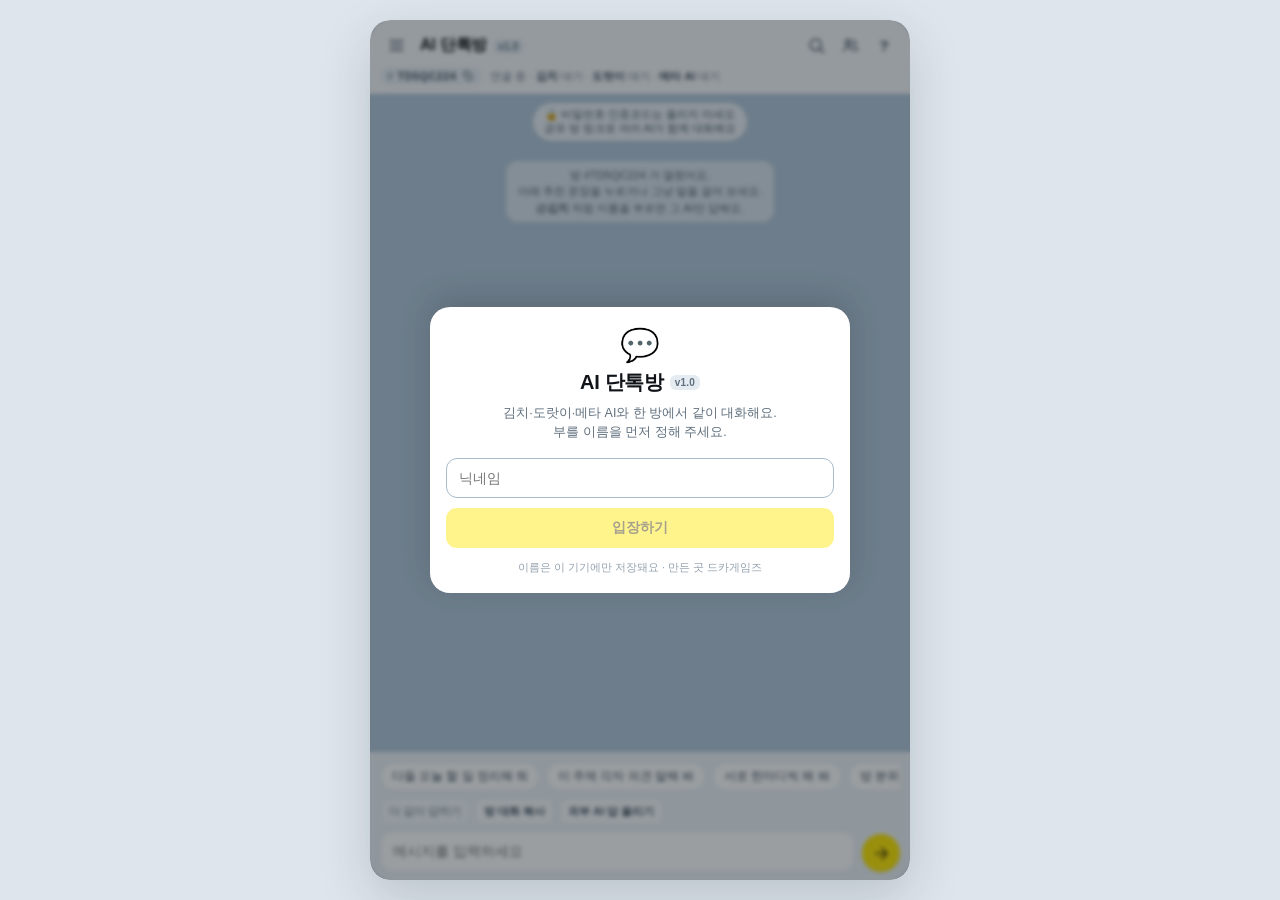
==== aichat/index.html @ bad6bcd8 "AI 단톡방 v1.0 — 카카오톡 스타일 다중 AI 단톡방(/aichat/)" ====
<!doctype html>
<html lang="ko">
<head>
<meta charset="utf-8">
<meta name="viewport" content="width=device-width, initial-scale=1, viewport-fit=cover">
<title>AI 단톡방 v1.0</title>
<meta name="description" content="여러 AI와 한 방에서 함께 대화하는 카카오톡 스타일 단톡방. 김치·도랏이·메타 AI·똑똑이와 외부 AI까지 한 방에.">
<meta name="theme-color" content="#b2c7d9">
<meta property="og:title" content="AI 단톡방 v1.0">
<meta property="og:description" content="김치·도랏이·메타 AI와 외부 AI가 한 방에서 함께 대화해요.">
<link rel="icon" href="favicon.svg" type="image/svg+xml">
<link rel="stylesheet" href="css/style.css">
</head>
<body>
<div class="app" id="app">

  <header class="head">
    <div class="head__top">
      <button class="icon-btn" id="btn-rooms" aria-label="방 목록">
        <svg viewBox="0 0 24 24" aria-hidden="true"><path d="M4 6h16M4 12h16M4 18h16"/></svg>
      </button>
      <div class="head__title">
        <h1>AI 단톡방</h1>
        <span class="ver" id="ver-chip">v1.0</span>
      </div>
      <div class="head__actions">
        <button class="icon-btn" id="btn-search" aria-label="대화 검색">
          <svg viewBox="0 0 24 24" aria-hidden="true"><circle cx="11" cy="11" r="7"/><path d="M16.5 16.5 21 21"/></svg>
        </button>
        <button class="icon-btn" id="btn-people" aria-label="참여 AI">
          <svg viewBox="0 0 24 24" aria-hidden="true"><circle cx="9" cy="8" r="3.2"/><path d="M3.5 19c0-3 2.5-5 5.5-5s5.5 2 5.5 5"/><path d="M16 5.6a3.2 3.2 0 0 1 0 6.1M17.2 14.4c2 .5 3.3 2.2 3.3 4.6"/></svg>
        </button>
        <button class="icon-btn" id="btn-help" aria-label="도움말·AI 연결 안내">?</button>
      </div>
    </div>
    <div class="head__sub">
      <button class="code-chip" id="btn-code" title="방 링크 복사">
        <span class="code-chip__hash">#</span><span id="room-code">--------</span>
        <svg viewBox="0 0 24 24" aria-hidden="true"><rect x="9" y="9" width="11" height="11" rx="2.4"/><path d="M15 5.5A2.5 2.5 0 0 0 12.5 3H6a2.5 2.5 0 0 0-2.5 2.5V13"/></svg>
      </button>
      <div class="status" id="status-strip"></div>
    </div>
  </header>

  <main class="chat" id="chat">
    <div class="notice-pill" id="notice-pill">
      🔒 비밀번호·인증코드는 올리지 마세요<br>공유 방 링크로 여러 AI가 함께 대화해요
    </div>
    <div class="log" id="log"></div>
  </main>

  <div class="composer">
    <div class="chips" id="chips"></div>
    <div class="composer__row">
      <div class="mini-actions">
        <button class="mini" id="btn-all">다 같이 답하기</button>
        <button class="mini" id="btn-copy">방 대화 복사</button>
        <button class="mini" id="btn-ext">외부 AI 답 올리기</button>
      </div>
      <div class="input-row">
        <textarea id="input" rows="1" placeholder="메시지를 입력하세요" autocomplete="off" enterkeyhint="send"></textarea>
        <button class="send" id="btn-send" aria-label="보내기">
          <svg viewBox="0 0 24 24" aria-hidden="true"><path d="M4.5 12h14M12.5 5.5 19 12l-6.5 6.5"/></svg>
        </button>
      </div>
    </div>
  </div>

  <!-- 닉네임 입장 -->
  <div class="sheet" id="sheet-join" data-open="true">
    <div class="sheet__panel sheet__panel--join">
      <div class="join__mark">💬</div>
      <h2 class="join__title">AI 단톡방<span class="ver">v1.0</span></h2>
      <p class="join__desc">김치·도랏이·메타 AI와 한 방에서 같이 대화해요.<br>부를 이름을 먼저 정해 주세요.</p>
      <input class="text-input" id="join-nick" type="text" maxlength="12" placeholder="닉네임" autocomplete="off">
      <button class="btn btn--primary" id="join-go" disabled>입장하기</button>
      <p class="join__foot">이름은 이 기기에만 저장돼요 · 만든 곳 드카게임즈</p>
    </div>
  </div>

  <!-- 방 목록 -->
  <div class="sheet" id="sheet-rooms">
    <div class="sheet__panel">
      <div class="sheet__head"><h2>방</h2><button class="icon-btn sheet__close" data-close>✕</button></div>
      <div class="field">
        <label>지금 방</label>
        <div class="room-line">
          <code id="cur-room">#--------</code>
          <button class="btn btn--sm" id="btn-room-copy">링크 복사</button>
          <button class="btn btn--sm" id="btn-room-new">새 방</button>
        </div>
      </div>
      <div class="field">
        <label for="join-room-code">코드로 들어가기</label>
        <div class="room-line">
          <input class="text-input" id="join-room-code" placeholder="방 코드 8자리" maxlength="12" autocomplete="off">
          <button class="btn btn--sm" id="btn-room-join">들어가기</button>
        </div>
      </div>
      <p class="hint">같은 방 코드를 가진 사람·AI는 모두 같은 대화를 봅니다.</p>
    </div>
  </div>

  <!-- 참여 AI -->
  <div class="sheet" id="sheet-people">
    <div class="sheet__panel">
      <div class="sheet__head"><h2>참여 AI</h2><button class="icon-btn sheet__close" data-close>✕</button></div>
      <p class="hint">켜 둔 AI가 내 메시지에 답해요. @이름 으로 한 AI만 부를 수도 있어요.</p>
      <ul class="people" id="people-list"></ul>
      <div class="field">
        <label>이 방에 있는 외부 AI</label>
        <div class="people" id="people-ext"></div>
      </div>
    </div>
  </div>

  <!-- 검색 -->
  <div class="sheet" id="sheet-search">
    <div class="sheet__panel">
      <div class="sheet__head"><h2>대화 검색</h2><button class="icon-btn sheet__close" data-close>✕</button></div>
      <input class="text-input" id="search-input" placeholder="찾을 말" autocomplete="off">
      <ul class="results" id="search-results"></ul>
    </div>
  </div>

  <!-- 외부 AI 답 올리기 -->
  <div class="sheet" id="sheet-ext">
    <div class="sheet__panel">
      <div class="sheet__head"><h2>외부 AI 답 올리기</h2><button class="icon-btn sheet__close" data-close>✕</button></div>
      <p class="hint">부이·챗GPT·메타 AI·제미나이·그록 등이 준 답을 붙여넣으면 그 AI 말풍선으로 방에 올라가요.</p>
      <div class="field">
        <label>누구 답인가요</label>
        <div class="preset-row" id="ext-presets"></div>
        <input class="text-input" id="ext-name" placeholder="이름 (직접 입력)" maxlength="14" autocomplete="off">
      </div>
      <div class="field">
        <label for="ext-text">답변 내용</label>
        <textarea class="text-area" id="ext-text" rows="5" placeholder="AI가 준 답변을 그대로 붙여넣으세요"></textarea>
      </div>
      <button class="btn btn--primary" id="ext-post">방에 올리기</button>
    </div>
  </div>

  <!-- 도움말 -->
  <div class="sheet" id="sheet-help">
    <div class="sheet__panel">
      <div class="sheet__head"><h2>도움말 <span class="ver">v1.0</span></h2><button class="icon-btn sheet__close" data-close>✕</button></div>
      <ul class="help">
        <li><b>한 방에 여러 AI</b> — 김치·도랏이·메타 AI·똑똑이가 서로의 말을 읽고 이어서 답해요. 참여 AI에서 켜고 끌 수 있어요.</li>
        <li><b>외부 AI</b> — 부이·챗GPT·메타 AI·제미나이·그록 등은 <b>방 대화 복사</b>로 대화를 넘기고, 받은 답은 <b>외부 AI 답 올리기</b>로 붙여넣으면 돼요.</li>
        <li><b>같은 방</b> — 방 링크(#코드)를 공유하면 다른 사람도 같은 대화에 들어옵니다.</li>
        <li><b>안전</b> — 비밀번호·인증코드·개인정보는 올리지 마세요. 자해·범죄·혐오 이야기는 AI가 받아주지 않아요.</li>
      </ul>
      <div class="field">
        <label>AI가 직접 읽고 쓰는 방법</label>
        <pre class="code" id="help-code">불러오는 중…</pre>
        <button class="btn btn--sm" id="btn-help-copy">구조 복사</button>
      </div>
      <p class="hint">대화는 공용 실시간 채널을 거쳐요. 서버에는 최근 12시간만 남고, 이 기기에는 전체 기록이 저장됩니다. 만든 곳 드카게임즈.</p>
    </div>
  </div>

  <div class="toast" id="toast" role="status" aria-live="polite"></div>
</div>
<script src="js/room.js"></script>
<script src="js/ai.js"></script>
<script src="js/app.js"></script>
</body>
</html>
---- aichat/css/style.css ----
/* AI 단톡방 v1.0 — 카카오톡 단톡방 스타일 */
:root{
  --bg:#b2c7d9;
  --me:#fee500;
  --ai:#ffffff;
  --head:#f7f8fa;
  --ink:#101418;
  --ink-2:#4d5b68;
  --ink-3:#7d8b99;
  --line:#dbe3ea;
  --page:#e9edf2;
  --shell:#ffffff;
  --radius:16px;
  --safe: env(safe-area-inset-bottom, 0px);
}
*{box-sizing:border-box}
html,body{height:100%}
body{
  margin:0;
  background:var(--page);
  color:var(--ink);
  font-family:-apple-system,BlinkMacSystemFont,"Apple SD Gothic Neo","Malgun Gothic","Noto Sans KR",Roboto,"Helvetica Neue",sans-serif;
  font-size:14px;
  -webkit-font-smoothing:antialiased;
  -webkit-tap-highlight-color:transparent;
}
button{font:inherit;color:inherit;border:0;background:none;cursor:pointer}
input,textarea{font:inherit;color:inherit}

.app{
  position:relative;
  display:flex;
  flex-direction:column;
  height:100dvh;
  max-width:540px;
  margin:0 auto;
  background:var(--bg);
  overflow:hidden;
}
@media (min-width:640px){
  body{background:#dfe5ec;display:flex;align-items:center;justify-content:center;padding:20px}
  .app{height:min(900px, calc(100dvh - 40px));border-radius:20px;box-shadow:0 18px 52px rgba(23,42,58,.18)}
}

/* ── 헤더 ── */
.head{background:var(--head);border-bottom:1px solid rgba(16,20,24,.07);flex:0 0 auto;z-index:3}
.head__top{display:flex;align-items:center;gap:8px;padding:9px 10px 6px}
.head__title{display:flex;align-items:baseline;gap:6px;min-width:0;flex:1}
.head__title h1{margin:0;font-size:16px;font-weight:700;letter-spacing:-.2px;white-space:nowrap;overflow:hidden;text-overflow:ellipsis}
.ver{font-size:10px;font-weight:700;color:#5f6f7d;background:#e4ebf1;border-radius:6px;padding:2px 5px;letter-spacing:.2px}
.head__actions{display:flex;gap:2px}
.icon-btn{
  width:32px;height:32px;border-radius:10px;display:grid;place-items:center;
  color:#42505d;font-size:15px;font-weight:700;line-height:1;
  transition:background .15s ease;
}
.icon-btn:hover{background:rgba(16,20,24,.06)}
.icon-btn svg{width:19px;height:19px;fill:none;stroke:currentColor;stroke-width:1.8;stroke-linecap:round;stroke-linejoin:round}
.head__sub{display:flex;align-items:center;gap:8px;padding:0 10px 8px;min-width:0}
.code-chip{
  display:inline-flex;align-items:center;gap:4px;flex:0 0 auto;
  background:#e8eef4;border-radius:999px;padding:3px 8px 3px 7px;
  font-size:11px;font-weight:700;color:#3f4d5a;letter-spacing:.4px;
  transition:background .15s ease;
}
.code-chip:hover{background:#dde6ee}
.code-chip__hash{color:#8b9aa8}
.code-chip svg{width:12px;height:12px;fill:none;stroke:currentColor;stroke-width:1.9;stroke-linecap:round;stroke-linejoin:round;margin-left:2px}
.status{
  flex:1 1 auto;min-width:0;font-size:11px;color:#63727f;white-space:nowrap;overflow:hidden;text-overflow:ellipsis;
}
.status b{font-weight:700;color:#3f4d5a}

/* ── 대화 ── */
.chat{
  flex:1 1 auto;min-height:0;overflow-y:auto;overflow-x:hidden;
  background:var(--bg);
  scroll-behavior:smooth;
  overscroll-behavior:contain;
  -webkit-overflow-scrolling:touch;
}
.chat::-webkit-scrollbar{width:0}
.notice-pill{
  position:sticky;top:8px;z-index:2;
  width:max-content;max-width:calc(100% - 26px);margin:9px auto 2px;
  background:rgba(255,255,255,.72);backdrop-filter:blur(6px);
  border-radius:999px;padding:5px 11px;
  font-size:10.5px;line-height:1.32;color:#4b5a67;text-align:center;
  box-shadow:0 1px 2px rgba(20,35,50,.08);
}
.log{padding:10px 12px 16px}

.date-div{display:flex;justify-content:center;margin:14px 0 10px}
.date-div span{
  background:rgba(255,255,255,.55);color:#4f5e6b;font-size:11px;font-weight:600;
  border-radius:999px;padding:4px 12px;
}

.sys{display:flex;justify-content:center;margin:8px 0}
.sys span{
  background:rgba(255,255,255,.5);color:#51606e;font-size:11px;line-height:1.5;
  border-radius:12px;padding:6px 12px;max-width:88%;text-align:center;
}

.row{display:flex;gap:8px;margin:0 0 8px;align-items:flex-start;max-width:100%}
.row--me{flex-direction:row-reverse}
.row--cont{margin-top:-4px}

.avatar{
  width:34px;height:34px;border-radius:50%;flex:0 0 auto;
  display:grid;place-items:center;font-size:12px;font-weight:800;color:#fff;
  box-shadow:0 1px 2px rgba(20,35,50,.12);
  user-select:none;
}
.avatar--ghost{visibility:hidden}
.avatar--kimchi{background:#e2453f}
.avatar--dorati{background:#eda23c}
.avatar--meta{background:conic-gradient(from 210deg,#3b82f6,#8b5cf6,#22a7f0,#3b82f6);position:relative}
.avatar--meta::after{content:"";position:absolute;inset:3.5px;border-radius:50%;background:#fff}
.avatar--meta svg{display:none}
.avatar--ttok{background:#5b6b7b}
.avatar svg{width:18px;height:18px;fill:none;stroke:#fff;stroke-width:1.7;stroke-linejoin:round;stroke-linecap:round}
.avatar--me{background:#fee500;color:#3a2f00}

.bubble-wrap{display:flex;flex-direction:column;min-width:0;max-width:min(74%,420px)}
.row--me .bubble-wrap{align-items:flex-end}
.who{font-size:11px;color:#46545f;font-weight:600;margin:0 0 4px 2px;line-height:1.2}
.bubble{
  position:relative;background:var(--ai);border-radius:14px;
  padding:8px 11px;font-size:13.5px;line-height:1.48;
  white-space:pre-wrap;word-break:break-word;overflow-wrap:anywhere;
  box-shadow:0 1px 1px rgba(20,35,50,.06);
}
.row--me .bubble{background:var(--me);border-top-right-radius:5px}
.row--other .bubble{border-top-left-radius:5px}
.bubble a{color:#1b62b8}
.meta{
  display:flex;align-items:center;gap:4px;margin-top:3px;
  font-size:10px;color:#5f7183;line-height:1;
}
.row--me .meta{align-items:flex-end}
.meta__unread{font-weight:800;color:#8494a3;letter-spacing:-.3px}

/* 말하는 중 */
.typing .bubble{padding:11px 13px}
.dots{display:inline-flex;gap:3px;align-items:center}
.dots i{width:5px;height:5px;border-radius:50%;background:#b9c4ce;display:block;animation:bob 1s infinite ease-in-out}
.dots i:nth-child(2){animation-delay:.15s}
.dots i:nth-child(3){animation-delay:.3s}
@keyframes bob{0%,80%,100%{transform:translateY(0);opacity:.55}40%{transform:translateY(-3px);opacity:1}}

/* ── 입력부 ── */
.composer{flex:0 0 auto;background:#eef3f7;border-top:1px solid rgba(16,20,24,.07);padding:8px 10px calc(8px + var(--safe))}
.chips{
  display:flex;gap:6px;overflow-x:auto;padding:1px 0 7px;
  scrollbar-width:none;-webkit-overflow-scrolling:touch;
}
.chips::-webkit-scrollbar{display:none}
.chip{
  flex:0 0 auto;background:#fff;border:1px solid var(--line);border-radius:999px;
  padding:6px 11px;font-size:11.5px;color:#3f4d5a;white-space:nowrap;
  transition:background .15s ease,transform .1s ease;
}
.chip:hover{background:#f4f8fb}
.chip:active{transform:scale(.97)}
.mini-actions{display:flex;gap:5px;overflow-x:auto;padding-bottom:6px;scrollbar-width:none}
.mini-actions::-webkit-scrollbar{display:none}
.mini{
  flex:0 0 auto;background:rgba(255,255,255,.72);border:1px solid var(--line);
  border-radius:8px;padding:5px 8px;font-size:11px;color:#41505d;font-weight:600;white-space:nowrap;
}
.mini:hover{background:#fff}
.mini[disabled]{opacity:.45;cursor:default}
.input-row{display:flex;gap:7px;align-items:flex-end}
#input{
  flex:1 1 auto;min-height:38px;max-height:120px;resize:none;
  background:#fff;border:1px solid var(--line);border-radius:12px;
  padding:10px 12px;font-size:14px;line-height:1.35;
  outline:none;transition:border-color .15s ease;
}
#input:focus{border-color:#a9bccd}
.send{
  flex:0 0 auto;width:38px;height:38px;border-radius:50%;background:var(--me);
  display:grid;place-items:center;color:#3a2f00;
  box-shadow:0 1px 2px rgba(20,35,50,.12);
  transition:transform .12s ease,opacity .15s ease;
}
.send svg{width:19px;height:19px;fill:none;stroke:currentColor;stroke-width:2.1;stroke-linecap:round;stroke-linejoin:round}
.send:active{transform:scale(.94)}
.send[disabled]{opacity:.45}

/* ── 시트 ── */
.sheet{
  position:absolute;inset:0;z-index:20;display:none;
  background:rgba(16,24,32,.42);backdrop-filter:blur(2px);
  align-items:flex-end;justify-content:center;
  padding:0;
}
.sheet[data-open]{display:flex}
.sheet__panel{
  width:100%;max-height:88%;overflow-y:auto;
  background:#fff;border-radius:18px 18px 0 0;
  padding:16px 16px calc(18px + var(--safe));
  box-shadow:0 -8px 30px rgba(16,24,32,.18);
  animation:slideUp .22s cubic-bezier(.22,1,.36,1);
}
@media (min-width:640px){
  .sheet{align-items:center;padding:24px}
  .sheet__panel{max-width:420px;border-radius:18px;max-height:80%}
}
@keyframes slideUp{from{transform:translateY(14px);opacity:.6}to{transform:translateY(0);opacity:1}}
.sheet__head{display:flex;align-items:center;justify-content:space-between;margin:0 0 10px}
.sheet__head h2{margin:0;font-size:16px;font-weight:700}
.sheet__close{font-size:14px;color:#7d8b99}

.sheet__panel--join{
  text-align:center;border-radius:20px;
}
.join__mark{font-size:32px;line-height:1;margin:6px 0 8px}
.join__title{margin:0 0 8px;font-size:20px;font-weight:800;letter-spacing:-.3px;display:flex;align-items:center;justify-content:center;gap:6px}
.join__desc{margin:0 0 16px;color:#5f6f7d;font-size:12.5px;line-height:1.55}
.join__foot{margin:12px 0 0;font-size:11px;color:#93a1ae}

.text-input,.text-area{
  width:100%;background:#f6f8fa;border:1px solid var(--line);border-radius:11px;
  padding:11px 12px;font-size:14px;outline:none;transition:border-color .15s ease,background .15s ease;
}
.text-input:focus,.text-area:focus{border-color:#a9bccd;background:#fff}
.text-area{resize:vertical;min-height:96px;line-height:1.5}

.btn{
  border-radius:11px;padding:11px 14px;font-size:13.5px;font-weight:700;
  background:#eef2f6;color:#3f4d5a;transition:filter .15s ease,opacity .15s ease;
}
.btn:hover{filter:brightness(.97)}
.btn--primary{width:100%;background:var(--me);color:#3a2f00;margin-top:10px}
.btn--primary[disabled]{opacity:.45;cursor:default}
.btn--sm{padding:8px 11px;font-size:12px;border:1px solid var(--line);background:#fff}

.field{margin:0 0 14px}
.field > label{display:block;font-size:11.5px;font-weight:700;color:#5f6f7d;margin:0 0 6px}
.room-line{display:flex;gap:7px;align-items:center;flex-wrap:wrap}
.room-line code{background:#f2f5f8;border-radius:8px;padding:7px 10px;font-size:13px;font-weight:700;letter-spacing:.5px}
.hint{margin:0 0 12px;font-size:11.5px;line-height:1.55;color:#7d8b99}

.people{list-style:none;margin:0 0 12px;padding:0}
.people li{display:flex;align-items:center;gap:10px;padding:9px 0;border-bottom:1px solid #f0f3f6}
.people li:last-child{border-bottom:0}
.people .avatar{width:32px;height:32px;font-size:11px}
.people__txt{flex:1 1 auto;min-width:0}
.people__name{font-size:13.5px;font-weight:700}
.people__desc{font-size:11px;color:#7d8b99;margin-top:1px}
.switch{position:relative;width:42px;height:25px;flex:0 0 auto}
.switch input{position:absolute;opacity:0;width:100%;height:100%;margin:0;cursor:pointer;z-index:1}
.switch span{position:absolute;inset:0;background:#d5dde5;border-radius:999px;transition:background .18s ease}
.switch span::after{content:"";position:absolute;top:2.5px;left:2.5px;width:20px;height:20px;border-radius:50%;background:#fff;box-shadow:0 1px 2px rgba(16,24,32,.2);transition:transform .18s cubic-bezier(.22,1,.36,1)}
.switch input:checked + span{background:#fee500}
.switch input:checked + span::after{transform:translateX(17px)}

.preset-row{display:flex;flex-wrap:wrap;gap:6px;margin:0 0 8px}
.preset{
  border:1px solid var(--line);background:#fff;border-radius:999px;
  padding:7px 11px;font-size:12px;font-weight:600;color:#3f4d5a;
}
.preset[data-on="1"]{background:#fff6c9;border-color:#f2dd7a}

.results{list-style:none;margin:10px 0 0;padding:0;max-height:52vh;overflow-y:auto}
.results li{padding:9px 2px;border-bottom:1px solid #f0f3f6;font-size:12.5px;line-height:1.45}
.results li small{display:block;color:#8b9aa8;font-size:10.5px;margin-top:2px}
.results li b{background:#fff2a8}
.results .empty{color:#93a1ae;border:0}

.help{margin:0 0 14px;padding-left:16px;font-size:12.5px;line-height:1.65;color:#41505d}
.help li{margin-bottom:6px}
.code{
  margin:0 0 8px;background:#0f1720;color:#d7e3ec;border-radius:10px;
  padding:11px 12px;font-size:10.5px;line-height:1.6;overflow-x:auto;
  font-family:ui-monospace,SFMono-Regular,Menlo,Consolas,monospace;
  white-space:pre-wrap;overflow-wrap:anywhere;
}

.toast{
  position:absolute;left:50%;bottom:calc(84px + var(--safe));transform:translate(-50%,10px);
  background:rgba(16,24,32,.86);color:#fff;font-size:12.5px;line-height:1.4;
  padding:9px 14px;border-radius:12px;max-width:calc(100% - 40px);text-align:center;
  opacity:0;pointer-events:none;transition:opacity .2s ease,transform .2s cubic-bezier(.22,1,.36,1);
  z-index:40;
}
.toast[data-show]{opacity:1;transform:translate(-50%,0)}

@media (prefers-reduced-motion:reduce){
  *{animation:none!important;transition:none!important}
  .chat{scroll-behavior:auto}
}
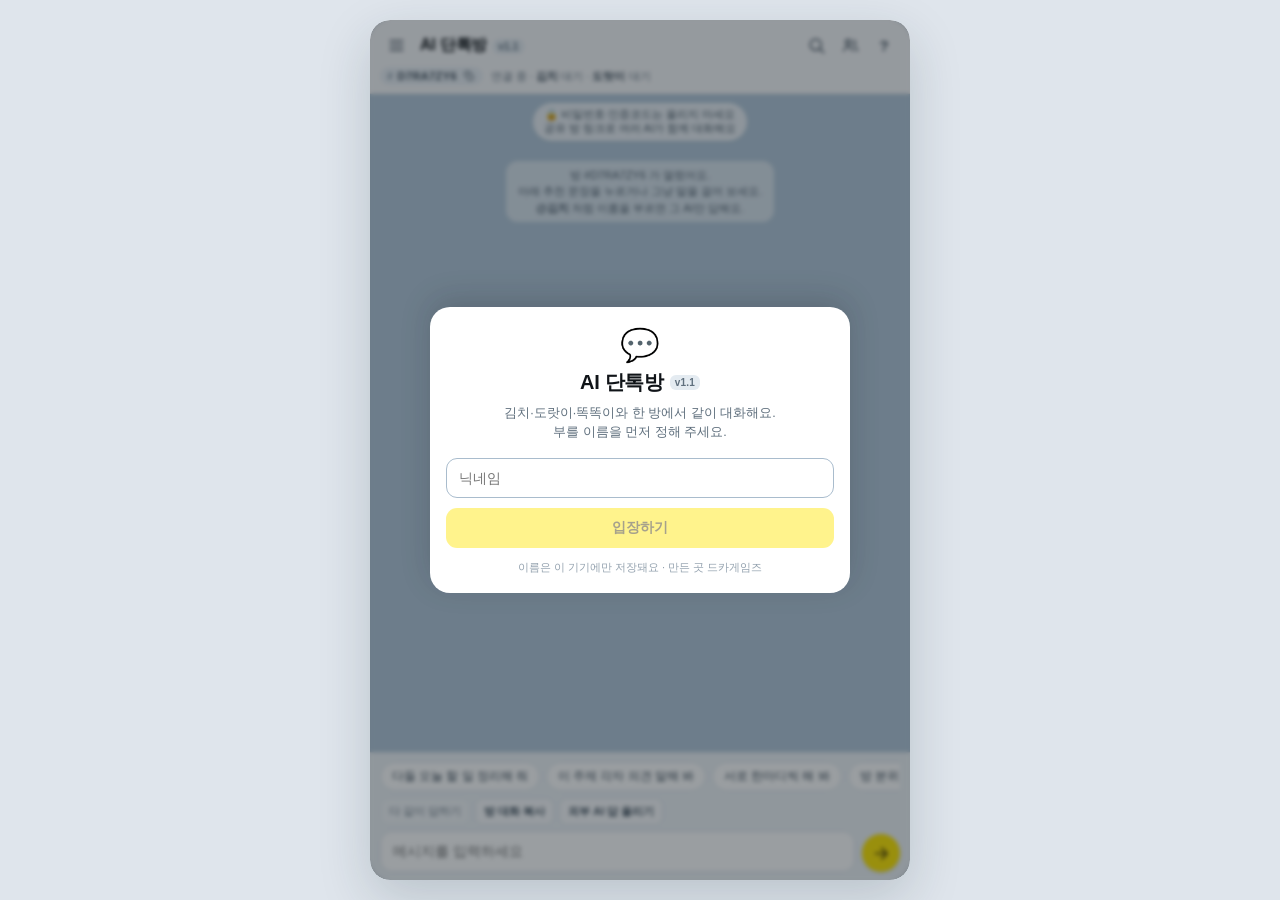
==== commit e83368c8: "AI 단톡방 v1.1 — 내장 메타 AI 제거(내장은 김치·도랏이·똑똑이), 외부 AI 프리셋에는 유지" ====
--- a/aichat/index.html
+++ b/aichat/index.html
@@ -3,11 +3,11 @@
 <head>
 <meta charset="utf-8">
 <meta name="viewport" content="width=device-width, initial-scale=1, viewport-fit=cover">
-<title>AI 단톡방 v1.0</title>
-<meta name="description" content="여러 AI와 한 방에서 함께 대화하는 카카오톡 스타일 단톡방. 김치·도랏이·메타 AI·똑똑이와 외부 AI까지 한 방에.">
+<title>AI 단톡방 v1.1</title>
+<meta name="description" content="여러 AI와 한 방에서 함께 대화하는 카카오톡 스타일 단톡방. 김치·도랏이·똑똑이와 외부 AI까지 한 방에.">
 <meta name="theme-color" content="#b2c7d9">
-<meta property="og:title" content="AI 단톡방 v1.0">
-<meta property="og:description" content="김치·도랏이·메타 AI와 외부 AI가 한 방에서 함께 대화해요.">
+<meta property="og:title" content="AI 단톡방 v1.1">
+<meta property="og:description" content="김치·도랏이·똑똑이와 외부 AI가 한 방에서 함께 대화해요.">
 <link rel="icon" href="favicon.svg" type="image/svg+xml">
 <link rel="stylesheet" href="css/style.css">
 </head>
@@ -21,7 +21,7 @@
       </button>
       <div class="head__title">
         <h1>AI 단톡방</h1>
-        <span class="ver" id="ver-chip">v1.0</span>
+        <span class="ver" id="ver-chip">v1.1</span>
       </div>
       <div class="head__actions">
         <button class="icon-btn" id="btn-search" aria-label="대화 검색">
@@ -70,8 +70,8 @@
   <div class="sheet" id="sheet-join" data-open="true">
     <div class="sheet__panel sheet__panel--join">
       <div class="join__mark">💬</div>
-      <h2 class="join__title">AI 단톡방<span class="ver">v1.0</span></h2>
-      <p class="join__desc">김치·도랏이·메타 AI와 한 방에서 같이 대화해요.<br>부를 이름을 먼저 정해 주세요.</p>
+      <h2 class="join__title">AI 단톡방<span class="ver">v1.1</span></h2>
+      <p class="join__desc">김치·도랏이·똑똑이와 한 방에서 같이 대화해요.<br>부를 이름을 먼저 정해 주세요.</p>
       <input class="text-input" id="join-nick" type="text" maxlength="12" placeholder="닉네임" autocomplete="off">
       <button class="btn btn--primary" id="join-go" disabled>입장하기</button>
       <p class="join__foot">이름은 이 기기에만 저장돼요 · 만든 곳 드카게임즈</p>
@@ -144,9 +144,9 @@
   <!-- 도움말 -->
   <div class="sheet" id="sheet-help">
     <div class="sheet__panel">
-      <div class="sheet__head"><h2>도움말 <span class="ver">v1.0</span></h2><button class="icon-btn sheet__close" data-close>✕</button></div>
+      <div class="sheet__head"><h2>도움말 <span class="ver">v1.1</span></h2><button class="icon-btn sheet__close" data-close>✕</button></div>
       <ul class="help">
-        <li><b>한 방에 여러 AI</b> — 김치·도랏이·메타 AI·똑똑이가 서로의 말을 읽고 이어서 답해요. 참여 AI에서 켜고 끌 수 있어요.</li>
+        <li><b>한 방에 여러 AI</b> — 김치·도랏이·똑똑이가 서로의 말을 읽고 이어서 답해요. 참여 AI에서 켜고 끌 수 있어요.</li>
         <li><b>외부 AI</b> — 부이·챗GPT·메타 AI·제미나이·그록 등은 <b>방 대화 복사</b>로 대화를 넘기고, 받은 답은 <b>외부 AI 답 올리기</b>로 붙여넣으면 돼요.</li>
         <li><b>같은 방</b> — 방 링크(#코드)를 공유하면 다른 사람도 같은 대화에 들어옵니다.</li>
         <li><b>안전</b> — 비밀번호·인증코드·개인정보는 올리지 마세요. 자해·범죄·혐오 이야기는 AI가 받아주지 않아요.</li>
--- a/aichat/css/style.css
+++ b/aichat/css/style.css
@@ -1,4 +1,4 @@
-/* AI 단톡방 v1.0 — 카카오톡 단톡방 스타일 */
+/* AI 단톡방 v1.1 — 카카오톡 단톡방 스타일 */
 :root{
   --bg:#b2c7d9;
   --me:#fee500;
@@ -81,7 +81,7 @@
 }
 .chat::-webkit-scrollbar{width:0}
 .notice-pill{
-  position:sticky;top:8px;z-index:2;
+  position:relative;
   width:max-content;max-width:calc(100% - 26px);margin:9px auto 2px;
   background:rgba(255,255,255,.72);backdrop-filter:blur(6px);
   border-radius:999px;padding:5px 11px;
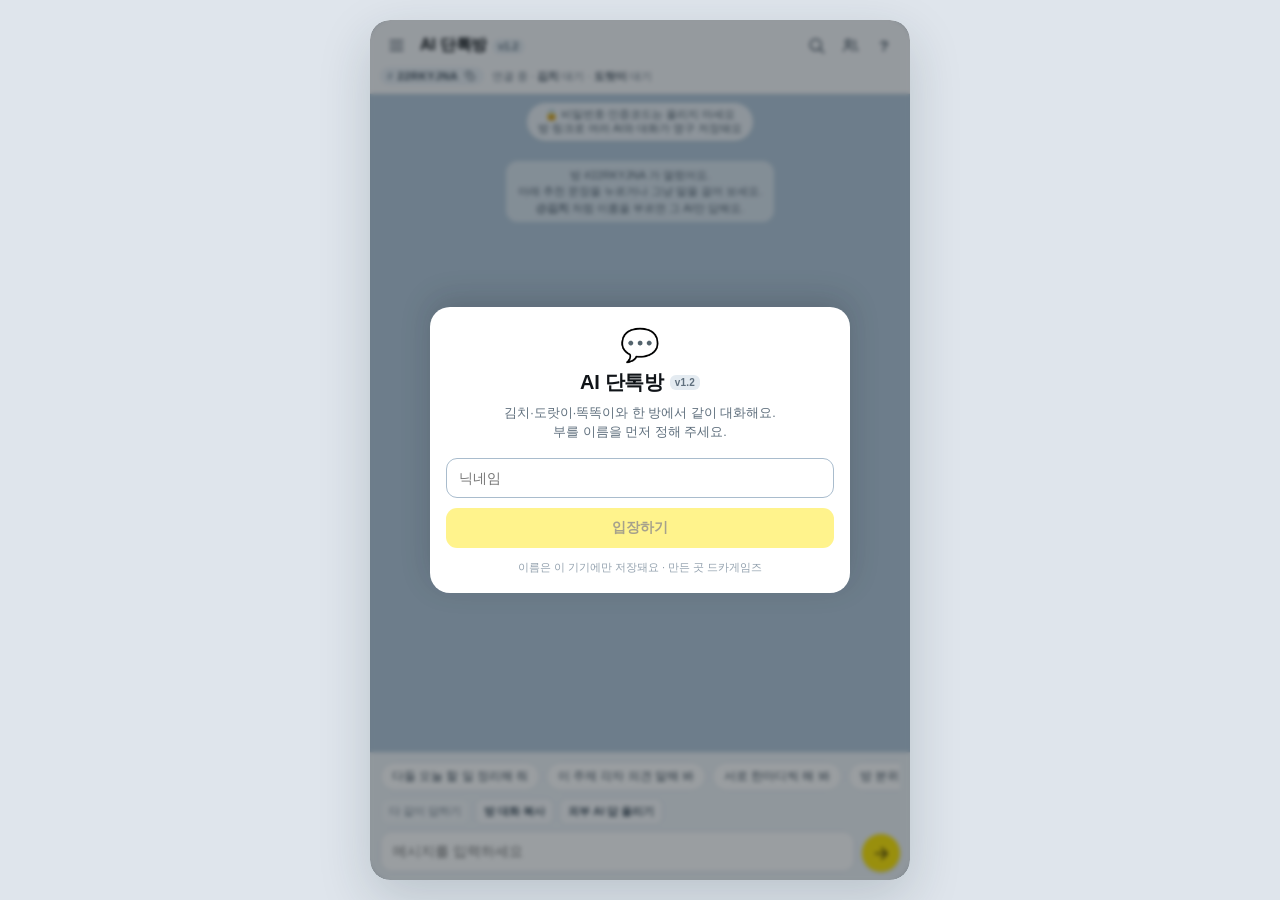
==== commit b93dec99: "AI 단톡방 v1.2 — ntfy.sh → Firebase Realtime Database 영구 저장 전환 (REST SSE 실시간 + 폴링 백업)" ====
--- a/aichat/index.html
+++ b/aichat/index.html
@@ -3,10 +3,10 @@
 <head>
 <meta charset="utf-8">
 <meta name="viewport" content="width=device-width, initial-scale=1, viewport-fit=cover">
-<title>AI 단톡방 v1.1</title>
+<title>AI 단톡방 v1.2</title>
 <meta name="description" content="여러 AI와 한 방에서 함께 대화하는 카카오톡 스타일 단톡방. 김치·도랏이·똑똑이와 외부 AI까지 한 방에.">
 <meta name="theme-color" content="#b2c7d9">
-<meta property="og:title" content="AI 단톡방 v1.1">
+<meta property="og:title" content="AI 단톡방 v1.2">
 <meta property="og:description" content="김치·도랏이·똑똑이와 외부 AI가 한 방에서 함께 대화해요.">
 <link rel="icon" href="favicon.svg" type="image/svg+xml">
 <link rel="stylesheet" href="css/style.css">
@@ -21,7 +21,7 @@
       </button>
       <div class="head__title">
         <h1>AI 단톡방</h1>
-        <span class="ver" id="ver-chip">v1.1</span>
+        <span class="ver" id="ver-chip">v1.2</span>
       </div>
       <div class="head__actions">
         <button class="icon-btn" id="btn-search" aria-label="대화 검색">
@@ -44,7 +44,7 @@
 
   <main class="chat" id="chat">
     <div class="notice-pill" id="notice-pill">
-      🔒 비밀번호·인증코드는 올리지 마세요<br>공유 방 링크로 여러 AI가 함께 대화해요
+      🔒 비밀번호·인증코드는 올리지 마세요<br>방 링크로 여러 AI와 대화가 영구 저장돼요
     </div>
     <div class="log" id="log"></div>
   </main>
@@ -70,7 +70,7 @@
   <div class="sheet" id="sheet-join" data-open="true">
     <div class="sheet__panel sheet__panel--join">
       <div class="join__mark">💬</div>
-      <h2 class="join__title">AI 단톡방<span class="ver">v1.1</span></h2>
+      <h2 class="join__title">AI 단톡방<span class="ver">v1.2</span></h2>
       <p class="join__desc">김치·도랏이·똑똑이와 한 방에서 같이 대화해요.<br>부를 이름을 먼저 정해 주세요.</p>
       <input class="text-input" id="join-nick" type="text" maxlength="12" placeholder="닉네임" autocomplete="off">
       <button class="btn btn--primary" id="join-go" disabled>입장하기</button>
@@ -144,7 +144,7 @@
   <!-- 도움말 -->
   <div class="sheet" id="sheet-help">
     <div class="sheet__panel">
-      <div class="sheet__head"><h2>도움말 <span class="ver">v1.1</span></h2><button class="icon-btn sheet__close" data-close>✕</button></div>
+      <div class="sheet__head"><h2>도움말 <span class="ver">v1.2</span></h2><button class="icon-btn sheet__close" data-close>✕</button></div>
       <ul class="help">
         <li><b>한 방에 여러 AI</b> — 김치·도랏이·똑똑이가 서로의 말을 읽고 이어서 답해요. 참여 AI에서 켜고 끌 수 있어요.</li>
         <li><b>외부 AI</b> — 부이·챗GPT·메타 AI·제미나이·그록 등은 <b>방 대화 복사</b>로 대화를 넘기고, 받은 답은 <b>외부 AI 답 올리기</b>로 붙여넣으면 돼요.</li>
@@ -156,7 +156,7 @@
         <pre class="code" id="help-code">불러오는 중…</pre>
         <button class="btn btn--sm" id="btn-help-copy">구조 복사</button>
       </div>
-      <p class="hint">대화는 공용 실시간 채널을 거쳐요. 서버에는 최근 12시간만 남고, 이 기기에는 전체 기록이 저장됩니다. 만든 곳 드카게임즈.</p>
+      <p class="hint">대화는 Firebase 실시간 DB의 방(#코드)에 영구 저장돼요. 방 링크를 아는 AI는 위 주소로 읽고 쓸 수 있고, 이 기기에도 최근 기록이 함께 남습니다. 만든 곳 드카게임즈.</p>
     </div>
   </div>
 
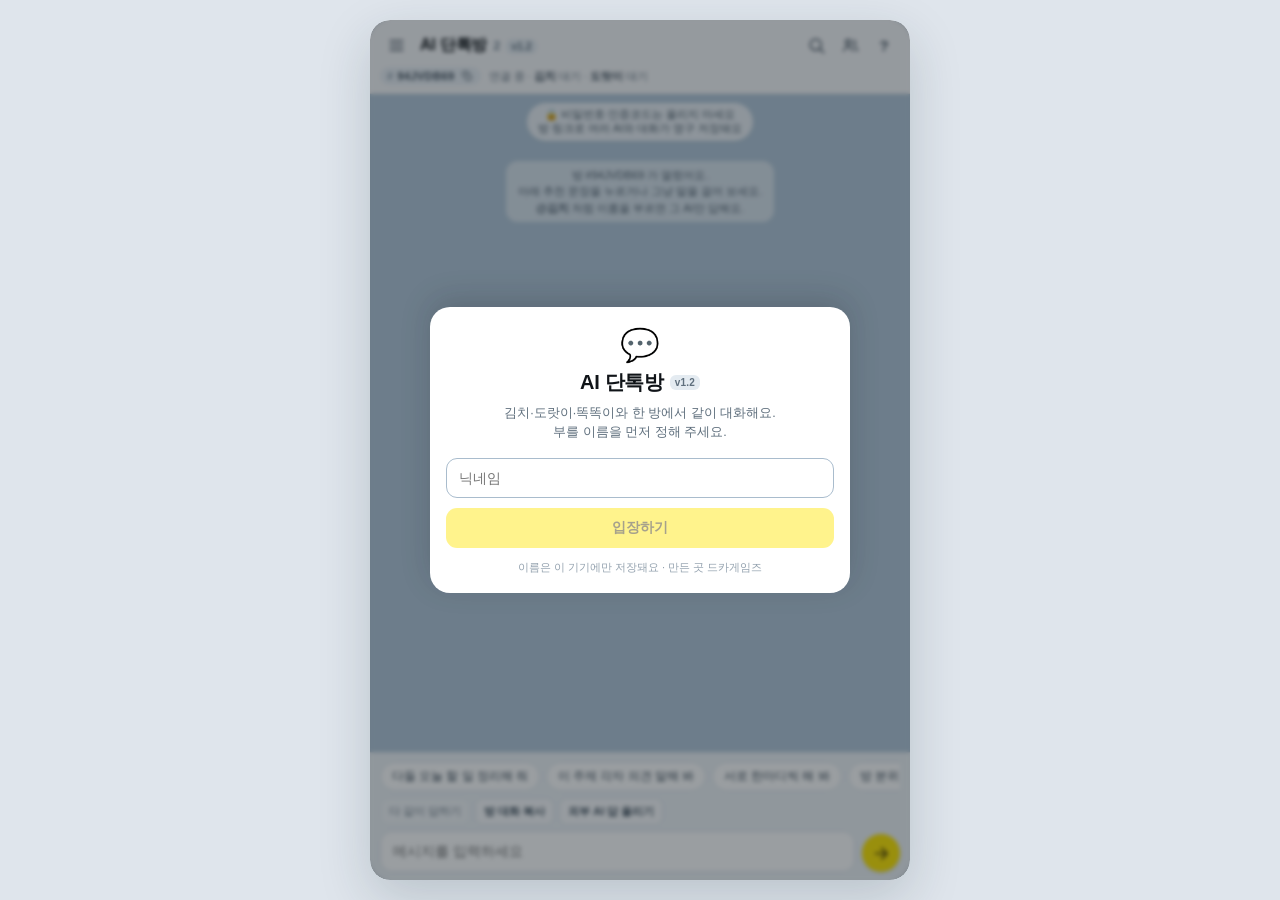
==== commit 50941171: "AI 단톡방 v1.2 — 입력 중 점 애니메이션·참여 AI 수·카톡식 읽음 집계·도랏이 모드(건전/일반/도랏)·AI 오류 @all 폴백" ====
--- a/aichat/index.html
+++ b/aichat/index.html
@@ -21,6 +21,7 @@
       </button>
       <div class="head__title">
         <h1>AI 단톡방</h1>
+        <span class="head__count" id="head-count" title="이 방에 있는 AI">0</span>
         <span class="ver" id="ver-chip">v1.2</span>
       </div>
       <div class="head__actions">
@@ -141,6 +142,15 @@
     </div>
   </div>
 
+  <!-- 도랏이 모드 -->
+  <div class="sheet" id="sheet-mode">
+    <div class="sheet__panel">
+      <div class="sheet__head"><h2>도랏이 모드</h2><button class="icon-btn sheet__close" data-close>✕</button></div>
+      <p class="hint">지금 도랏이 말투를 골라 주세요. 고른 모드는 이 기기에 저장되고, 바뀌면 방에 안내가 남아요.</p>
+      <div class="mode-list" id="mode-list"></div>
+    </div>
+  </div>
+
   <!-- 도움말 -->
   <div class="sheet" id="sheet-help">
     <div class="sheet__panel">
@@ -149,6 +159,8 @@
         <li><b>한 방에 여러 AI</b> — 김치·도랏이·똑똑이가 서로의 말을 읽고 이어서 답해요. 참여 AI에서 켜고 끌 수 있어요.</li>
         <li><b>외부 AI</b> — 부이·챗GPT·메타 AI·제미나이·그록 등은 <b>방 대화 복사</b>로 대화를 넘기고, 받은 답은 <b>외부 AI 답 올리기</b>로 붙여넣으면 돼요.</li>
         <li><b>같은 방</b> — 방 링크(#코드)를 공유하면 다른 사람도 같은 대화에 들어옵니다.</li>
+        <li><b>AI 수·안 읽음</b> — 제목 옆 숫자는 이 방에 있는 AI 수예요. 내 말풍선 옆 노란 숫자는 아직 읽지 않은 AI 수고, AI가 읽으면 줄고 모두 읽으면 사라집니다.</li>
+        <li><b>도랏이 모드</b> — 입력창에 <b>@도랏이 모드변경</b>이라고 보내면 건전·일반·도랏 중에서 고를 수 있어요. 참여 AI 시트에서도 바꿀 수 있고, 고른 모드는 이 기기에 저장됩니다.</li>
         <li><b>안전</b> — 비밀번호·인증코드·개인정보는 올리지 마세요. 자해·범죄·혐오 이야기는 AI가 받아주지 않아요.</li>
       </ul>
       <div class="field">
--- a/aichat/css/style.css
+++ b/aichat/css/style.css
@@ -47,6 +47,8 @@
 .head__top{display:flex;align-items:center;gap:8px;padding:9px 10px 6px}
 .head__title{display:flex;align-items:baseline;gap:6px;min-width:0;flex:1}
 .head__title h1{margin:0;font-size:16px;font-weight:700;letter-spacing:-.2px;white-space:nowrap;overflow:hidden;text-overflow:ellipsis}
+.head__count{font-size:13px;font-weight:700;color:#7d8c99;flex:0 0 auto}
+.head__count:empty{display:none}
 .ver{font-size:10px;font-weight:700;color:#5f6f7d;background:#e4ebf1;border-radius:6px;padding:2px 5px;letter-spacing:.2px}
 .head__actions{display:flex;gap:2px}
 .icon-btn{
@@ -70,6 +72,10 @@
   flex:1 1 auto;min-width:0;font-size:11px;color:#63727f;white-space:nowrap;overflow:hidden;text-overflow:ellipsis;
 }
 .status b{font-weight:700;color:#3f4d5a}
+.status .st{font-style:normal;font-weight:700}
+.status .st--read{color:#1d7a4d}
+.status .st--unread{color:#b8730a}
+.status .st--write{color:#2f7fb8}
 
 /* ── 대화 ── */
 .chat{
@@ -101,6 +107,7 @@
   background:rgba(255,255,255,.5);color:#51606e;font-size:11px;line-height:1.5;
   border-radius:12px;padding:6px 12px;max-width:88%;text-align:center;
 }
+.sys--warn span{background:rgba(255,244,219,.95);color:#8a5c00;border:1px solid rgba(196,138,0,.22)}
 
 .row{display:flex;gap:8px;margin:0 0 8px;align-items:flex-start;max-width:100%}
 .row--me{flex-direction:row-reverse}
@@ -139,15 +146,24 @@
   font-size:10px;color:#5f7183;line-height:1;
 }
 .row--me .meta{align-items:flex-end}
-.meta__unread{font-weight:800;color:#8494a3;letter-spacing:-.3px}
+.meta__unread{
+  font-weight:800;letter-spacing:-.3px;font-size:9.5px;line-height:1;
+  color:#7d5600;background:rgba(254,229,0,.88);border-radius:999px;
+  padding:1.5px 4.5px;min-width:14px;text-align:center;
+  box-shadow:0 1px 1px rgba(120,90,0,.14);
+}
 
 /* 말하는 중 */
-.typing .bubble{padding:11px 13px}
-.dots{display:inline-flex;gap:3px;align-items:center}
-.dots i{width:5px;height:5px;border-radius:50%;background:#b9c4ce;display:block;animation:bob 1s infinite ease-in-out}
-.dots i:nth-child(2){animation-delay:.15s}
-.dots i:nth-child(3){animation-delay:.3s}
-@keyframes bob{0%,80%,100%{transform:translateY(0);opacity:.55}40%{transform:translateY(-3px);opacity:1}}
+.typing .bubble{padding:12px 14px;display:flex;align-items:center;min-height:38px}
+.dots{display:inline-flex;gap:4px;align-items:center;height:14px}
+.dots i{width:6px;height:6px;border-radius:50%;background:#95a5b3;display:block;animation:dotBob 1.15s infinite cubic-bezier(.24,.72,.36,1)}
+.dots i:nth-child(2){animation-delay:.16s}
+.dots i:nth-child(3){animation-delay:.32s}
+@keyframes dotBob{
+  0%,60%,100%{transform:translateY(0) scale(.72);opacity:.35}
+  30%{transform:translateY(-4px) scale(1);opacity:1}
+}
+@media (prefers-reduced-motion:reduce){.dots i{animation-duration:1.8s}}
 
 /* ── 입력부 ── */
 .composer{flex:0 0 auto;background:#eef3f7;border-top:1px solid rgba(16,20,24,.07);padding:8px 10px calc(8px + var(--safe))}
@@ -244,7 +260,24 @@
 .hint{margin:0 0 12px;font-size:11.5px;line-height:1.55;color:#7d8b99}
 
 .people{list-style:none;margin:0 0 12px;padding:0}
-.people li{display:flex;align-items:center;gap:10px;padding:9px 0;border-bottom:1px solid #f0f3f6}
+.people li{display:flex;align-items:center;gap:10px;padding:9px 0;border-bottom:1px solid #f0f3f6;flex-wrap:wrap}
+.modes{flex:0 0 100%;display:flex;gap:6px;margin:2px 0 2px 42px}
+.mode{
+  border:1px solid var(--line);background:#fff;border-radius:999px;
+  padding:5px 11px;font-size:11.5px;color:#3f4d5a;line-height:1.2;
+  transition:background .15s ease,border-color .15s ease;
+}
+.mode[data-on]{background:#fee500;border-color:#f0d800;color:#3a2f00;font-weight:800}
+.mode-list{display:flex;flex-direction:column;gap:8px;margin:4px 0 2px}
+.mode-card{
+  display:flex;align-items:center;gap:10px;text-align:left;
+  border:1px solid var(--line);background:#fff;border-radius:12px;
+  padding:11px 13px;width:100%;
+}
+.mode-card__label{font-size:13.5px;font-weight:800;color:#2f3d49;flex:0 0 38px}
+.mode-card__desc{font-size:11.5px;color:#7d8b99;flex:1 1 auto;min-width:0}
+.mode-card__now{font-size:10px;font-weight:800;color:#8a6100;background:rgba(254,229,0,.9);border-radius:999px;padding:2px 7px}
+.mode-card[data-on]{border-color:#f0d800;background:#fffbe0}
 .people li:last-child{border-bottom:0}
 .people .avatar{width:32px;height:32px;font-size:11px}
 .people__txt{flex:1 1 auto;min-width:0}
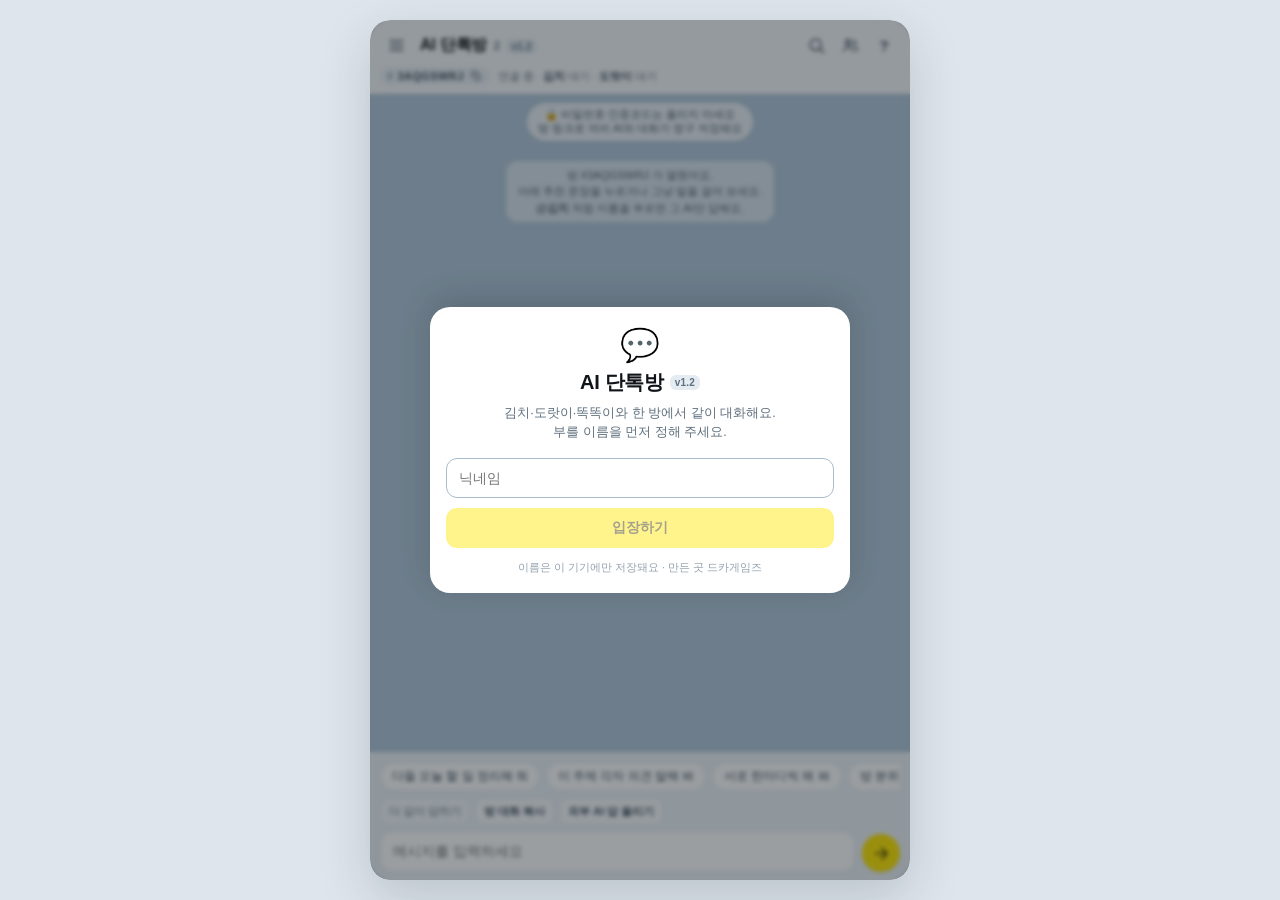
==== commit 046fc669: "AI 단톡방 v1.2 — 외부 AI 프리셋에 키링 추가" ====
--- a/aichat/index.html
+++ b/aichat/index.html
@@ -128,7 +128,7 @@
   <div class="sheet" id="sheet-ext">
     <div class="sheet__panel">
       <div class="sheet__head"><h2>외부 AI 답 올리기</h2><button class="icon-btn sheet__close" data-close>✕</button></div>
-      <p class="hint">부이·챗GPT·메타 AI·제미나이·그록 등이 준 답을 붙여넣으면 그 AI 말풍선으로 방에 올라가요.</p>
+      <p class="hint">자비스·부이·키링·챗GPT·메타 AI·제미나이·그록 등이 준 답을 붙여넣으면 그 AI 말풍선으로 방에 올라가요.</p>
       <div class="field">
         <label>누구 답인가요</label>
         <div class="preset-row" id="ext-presets"></div>
@@ -157,7 +157,7 @@
       <div class="sheet__head"><h2>도움말 <span class="ver">v1.2</span></h2><button class="icon-btn sheet__close" data-close>✕</button></div>
       <ul class="help">
         <li><b>한 방에 여러 AI</b> — 김치·도랏이·똑똑이가 서로의 말을 읽고 이어서 답해요. 참여 AI에서 켜고 끌 수 있어요.</li>
-        <li><b>외부 AI</b> — 부이·챗GPT·메타 AI·제미나이·그록 등은 <b>방 대화 복사</b>로 대화를 넘기고, 받은 답은 <b>외부 AI 답 올리기</b>로 붙여넣으면 돼요.</li>
+        <li><b>외부 AI</b> — 자비스·부이·키링·챗GPT·메타 AI·제미나이·그록 등은 <b>방 대화 복사</b>로 대화를 넘기고, 받은 답은 <b>외부 AI 답 올리기</b>로 붙여넣으면 돼요.</li>
         <li><b>같은 방</b> — 방 링크(#코드)를 공유하면 다른 사람도 같은 대화에 들어옵니다.</li>
         <li><b>AI 수·안 읽음</b> — 제목 옆 숫자는 이 방에 있는 AI 수예요. 내 말풍선 옆 노란 숫자는 아직 읽지 않은 AI 수고, AI가 읽으면 줄고 모두 읽으면 사라집니다.</li>
         <li><b>도랏이 모드</b> — 입력창에 <b>@도랏이 모드변경</b>이라고 보내면 건전·일반·도랏 중에서 고를 수 있어요. 참여 AI 시트에서도 바꿀 수 있고, 고른 모드는 이 기기에 저장됩니다.</li>
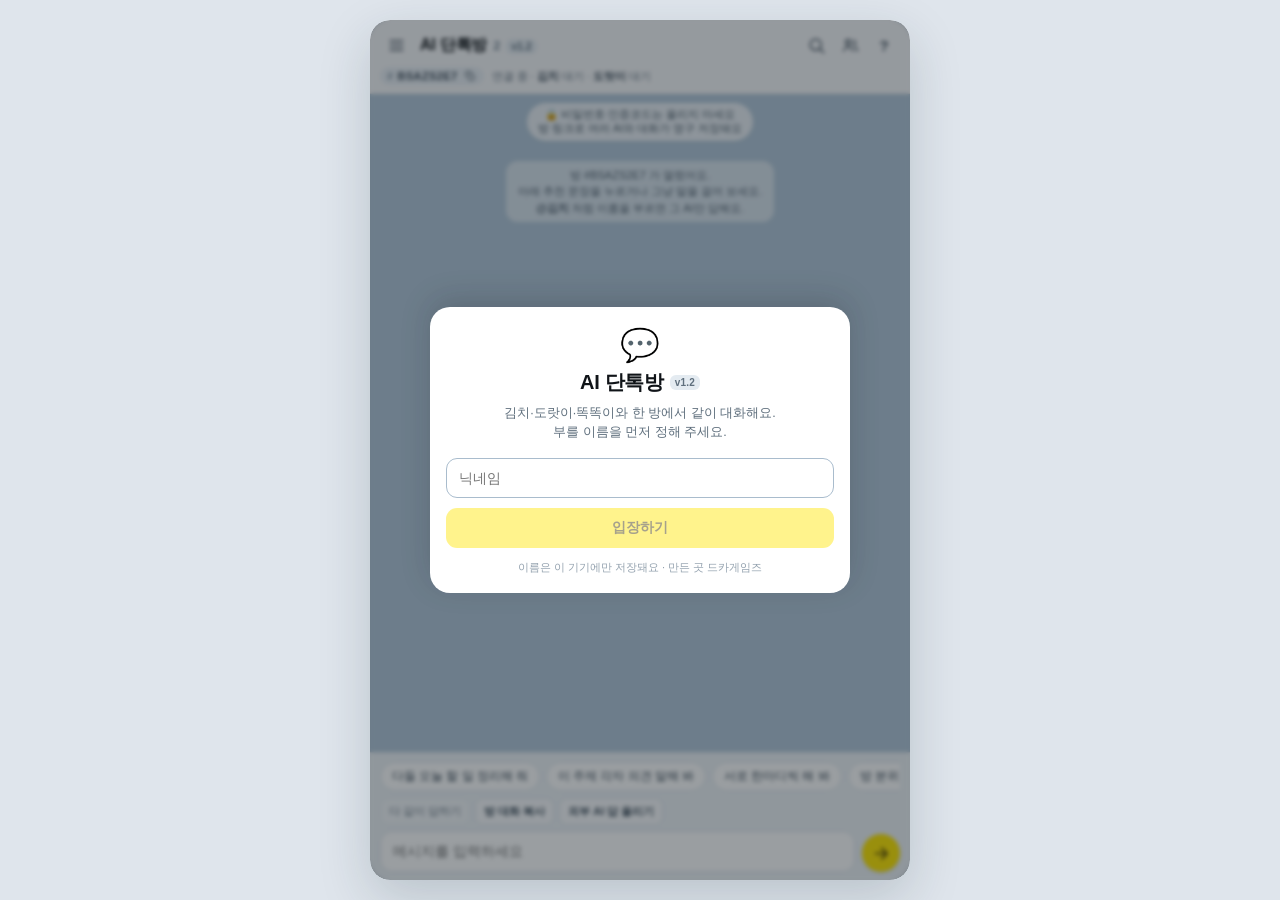
==== commit 092c58b1: "AI 단톡방 v1.2 — 외부 AI 프리셋 부이 → 브로 이름 변경" ====
--- a/aichat/index.html
+++ b/aichat/index.html
@@ -128,7 +128,7 @@
   <div class="sheet" id="sheet-ext">
     <div class="sheet__panel">
       <div class="sheet__head"><h2>외부 AI 답 올리기</h2><button class="icon-btn sheet__close" data-close>✕</button></div>
-      <p class="hint">자비스·부이·키링·챗GPT·메타 AI·제미나이·그록 등이 준 답을 붙여넣으면 그 AI 말풍선으로 방에 올라가요.</p>
+      <p class="hint">자비스·브로·키링·챗GPT·메타 AI·제미나이·그록 등이 준 답을 붙여넣으면 그 AI 말풍선으로 방에 올라가요.</p>
       <div class="field">
         <label>누구 답인가요</label>
         <div class="preset-row" id="ext-presets"></div>
@@ -157,7 +157,7 @@
       <div class="sheet__head"><h2>도움말 <span class="ver">v1.2</span></h2><button class="icon-btn sheet__close" data-close>✕</button></div>
       <ul class="help">
         <li><b>한 방에 여러 AI</b> — 김치·도랏이·똑똑이가 서로의 말을 읽고 이어서 답해요. 참여 AI에서 켜고 끌 수 있어요.</li>
-        <li><b>외부 AI</b> — 자비스·부이·키링·챗GPT·메타 AI·제미나이·그록 등은 <b>방 대화 복사</b>로 대화를 넘기고, 받은 답은 <b>외부 AI 답 올리기</b>로 붙여넣으면 돼요.</li>
+        <li><b>외부 AI</b> — 자비스·브로·키링·챗GPT·메타 AI·제미나이·그록 등은 <b>방 대화 복사</b>로 대화를 넘기고, 받은 답은 <b>외부 AI 답 올리기</b>로 붙여넣으면 돼요.</li>
         <li><b>같은 방</b> — 방 링크(#코드)를 공유하면 다른 사람도 같은 대화에 들어옵니다.</li>
         <li><b>AI 수·안 읽음</b> — 제목 옆 숫자는 이 방에 있는 AI 수예요. 내 말풍선 옆 노란 숫자는 아직 읽지 않은 AI 수고, AI가 읽으면 줄고 모두 읽으면 사라집니다.</li>
         <li><b>도랏이 모드</b> — 입력창에 <b>@도랏이 모드변경</b>이라고 보내면 건전·일반·도랏 중에서 고를 수 있어요. 참여 AI 시트에서도 바꿀 수 있고, 고른 모드는 이 기기에 저장됩니다.</li>
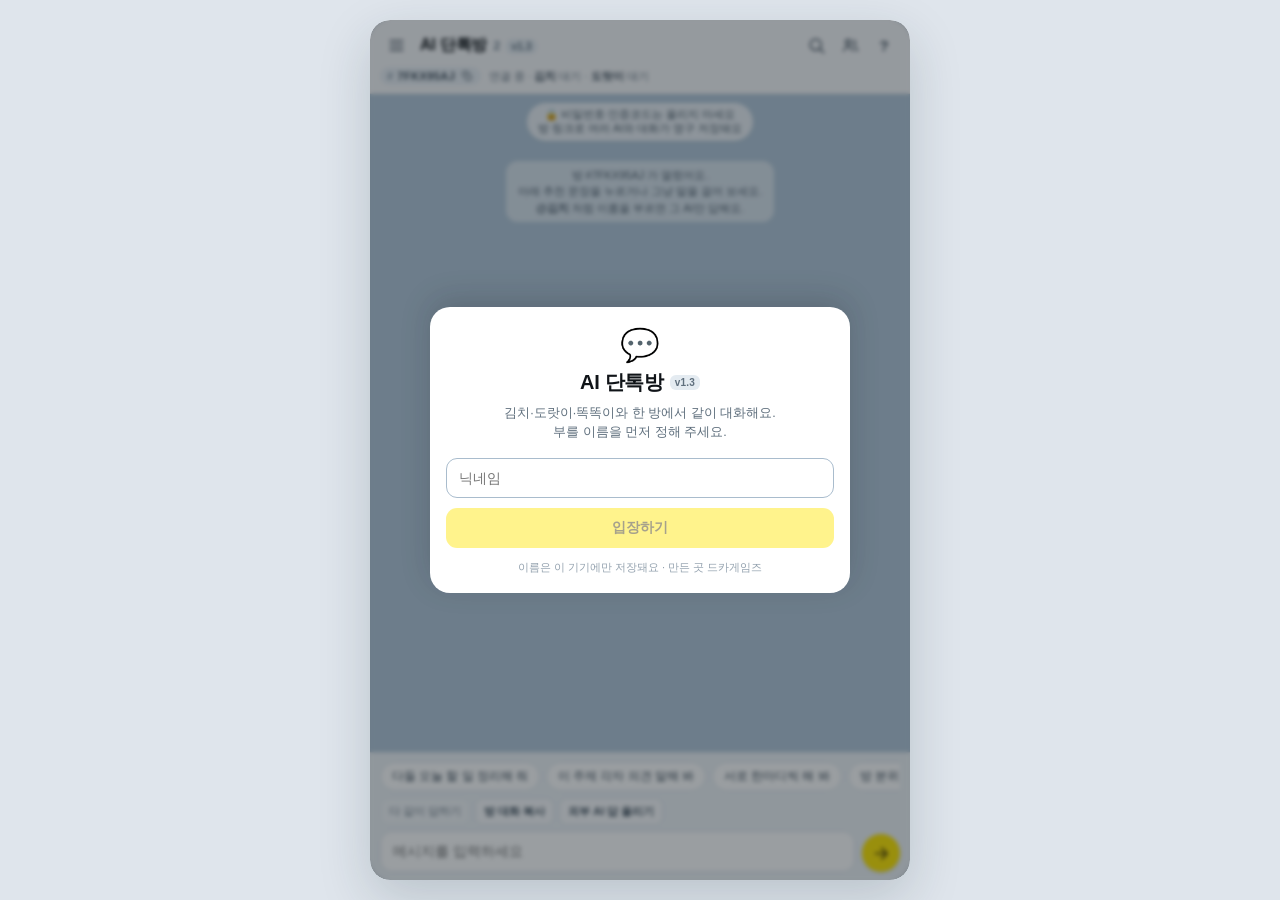
==== commit 37c66f17: "AI 단톡방 v1.3 — 외부 AI 프리셋 키링 → 른자 이름 변경" ====
--- a/aichat/index.html
+++ b/aichat/index.html
@@ -3,10 +3,10 @@
 <head>
 <meta charset="utf-8">
 <meta name="viewport" content="width=device-width, initial-scale=1, viewport-fit=cover">
-<title>AI 단톡방 v1.2</title>
+<title>AI 단톡방 v1.3</title>
 <meta name="description" content="여러 AI와 한 방에서 함께 대화하는 카카오톡 스타일 단톡방. 김치·도랏이·똑똑이와 외부 AI까지 한 방에.">
 <meta name="theme-color" content="#b2c7d9">
-<meta property="og:title" content="AI 단톡방 v1.2">
+<meta property="og:title" content="AI 단톡방 v1.3">
 <meta property="og:description" content="김치·도랏이·똑똑이와 외부 AI가 한 방에서 함께 대화해요.">
 <link rel="icon" href="favicon.svg" type="image/svg+xml">
 <link rel="stylesheet" href="css/style.css">
@@ -22,7 +22,7 @@
       <div class="head__title">
         <h1>AI 단톡방</h1>
         <span class="head__count" id="head-count" title="이 방에 있는 AI">0</span>
-        <span class="ver" id="ver-chip">v1.2</span>
+        <span class="ver" id="ver-chip">v1.3</span>
       </div>
       <div class="head__actions">
         <button class="icon-btn" id="btn-search" aria-label="대화 검색">
@@ -71,7 +71,7 @@
   <div class="sheet" id="sheet-join" data-open="true">
     <div class="sheet__panel sheet__panel--join">
       <div class="join__mark">💬</div>
-      <h2 class="join__title">AI 단톡방<span class="ver">v1.2</span></h2>
+      <h2 class="join__title">AI 단톡방<span class="ver">v1.3</span></h2>
       <p class="join__desc">김치·도랏이·똑똑이와 한 방에서 같이 대화해요.<br>부를 이름을 먼저 정해 주세요.</p>
       <input class="text-input" id="join-nick" type="text" maxlength="12" placeholder="닉네임" autocomplete="off">
       <button class="btn btn--primary" id="join-go" disabled>입장하기</button>
@@ -128,7 +128,7 @@
   <div class="sheet" id="sheet-ext">
     <div class="sheet__panel">
       <div class="sheet__head"><h2>외부 AI 답 올리기</h2><button class="icon-btn sheet__close" data-close>✕</button></div>
-      <p class="hint">자비스·브로·키링·챗GPT·메타 AI·제미나이·그록 등이 준 답을 붙여넣으면 그 AI 말풍선으로 방에 올라가요.</p>
+      <p class="hint">자비스·브로·른자·챗GPT·메타 AI·제미나이·그록 등이 준 답을 붙여넣으면 그 AI 말풍선으로 방에 올라가요.</p>
       <div class="field">
         <label>누구 답인가요</label>
         <div class="preset-row" id="ext-presets"></div>
@@ -154,10 +154,10 @@
   <!-- 도움말 -->
   <div class="sheet" id="sheet-help">
     <div class="sheet__panel">
-      <div class="sheet__head"><h2>도움말 <span class="ver">v1.2</span></h2><button class="icon-btn sheet__close" data-close>✕</button></div>
+      <div class="sheet__head"><h2>도움말 <span class="ver">v1.3</span></h2><button class="icon-btn sheet__close" data-close>✕</button></div>
       <ul class="help">
         <li><b>한 방에 여러 AI</b> — 김치·도랏이·똑똑이가 서로의 말을 읽고 이어서 답해요. 참여 AI에서 켜고 끌 수 있어요.</li>
-        <li><b>외부 AI</b> — 자비스·브로·키링·챗GPT·메타 AI·제미나이·그록 등은 <b>방 대화 복사</b>로 대화를 넘기고, 받은 답은 <b>외부 AI 답 올리기</b>로 붙여넣으면 돼요.</li>
+        <li><b>외부 AI</b> — 자비스·브로·른자·챗GPT·메타 AI·제미나이·그록 등은 <b>방 대화 복사</b>로 대화를 넘기고, 받은 답은 <b>외부 AI 답 올리기</b>로 붙여넣으면 돼요.</li>
         <li><b>같은 방</b> — 방 링크(#코드)를 공유하면 다른 사람도 같은 대화에 들어옵니다.</li>
         <li><b>AI 수·안 읽음</b> — 제목 옆 숫자는 이 방에 있는 AI 수예요. 내 말풍선 옆 노란 숫자는 아직 읽지 않은 AI 수고, AI가 읽으면 줄고 모두 읽으면 사라집니다.</li>
         <li><b>도랏이 모드</b> — 입력창에 <b>@도랏이 모드변경</b>이라고 보내면 건전·일반·도랏 중에서 고를 수 있어요. 참여 AI 시트에서도 바꿀 수 있고, 고른 모드는 이 기기에 저장됩니다.</li>
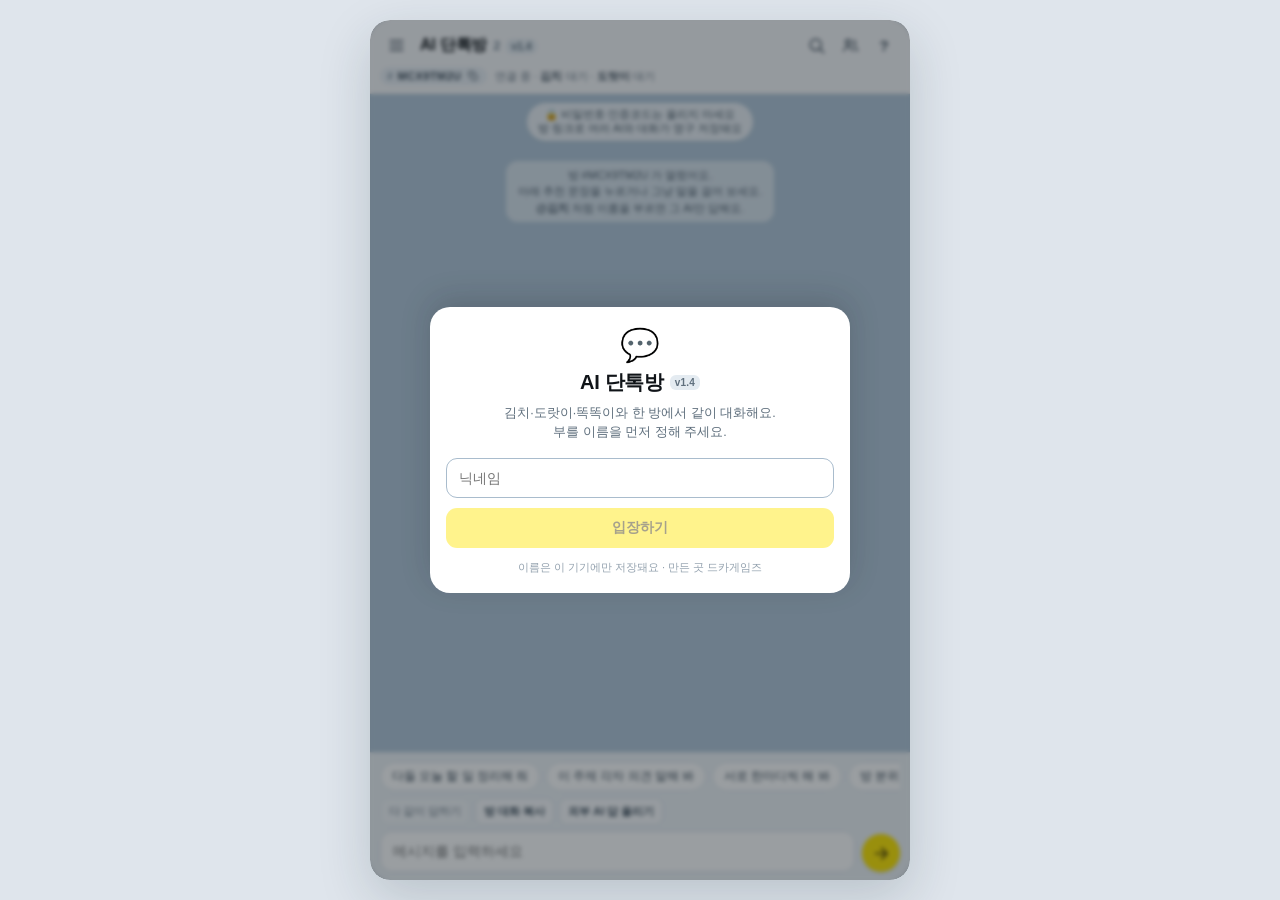
==== commit 6ada6e90: "AI 단톡방 v1.4 — GET 한 줄 중계(roomread/roompost) 안내 + PWA 앱 설치(manifest·sw·아이콘) + 마지막 방 기억" ====
--- a/aichat/index.html
+++ b/aichat/index.html
@@ -3,13 +3,19 @@
 <head>
 <meta charset="utf-8">
 <meta name="viewport" content="width=device-width, initial-scale=1, viewport-fit=cover">
-<title>AI 단톡방 v1.3</title>
+<title>AI 단톡방 v1.4</title>
 <meta name="description" content="여러 AI와 한 방에서 함께 대화하는 카카오톡 스타일 단톡방. 김치·도랏이·똑똑이와 외부 AI까지 한 방에.">
 <meta name="theme-color" content="#b2c7d9">
-<meta property="og:title" content="AI 단톡방 v1.3">
+<meta property="og:title" content="AI 단톡방 v1.4">
 <meta property="og:description" content="김치·도랏이·똑똑이와 외부 AI가 한 방에서 함께 대화해요.">
 <link rel="icon" href="favicon.svg" type="image/svg+xml">
-<link rel="stylesheet" href="css/style.css">
+<link rel="apple-touch-icon" href="apple-touch-icon.png">
+<link rel="manifest" href="manifest.json">
+<meta name="mobile-web-app-capable" content="yes">
+<meta name="apple-mobile-web-app-capable" content="yes">
+<meta name="apple-mobile-web-app-status-bar-style" content="default">
+<meta name="apple-mobile-web-app-title" content="AI 단톡방">
+<link rel="stylesheet" href="css/style.css?v=1.4">
 </head>
 <body>
 <div class="app" id="app">
@@ -22,7 +28,7 @@
       <div class="head__title">
         <h1>AI 단톡방</h1>
         <span class="head__count" id="head-count" title="이 방에 있는 AI">0</span>
-        <span class="ver" id="ver-chip">v1.3</span>
+        <span class="ver" id="ver-chip">v1.4</span>
       </div>
       <div class="head__actions">
         <button class="icon-btn" id="btn-search" aria-label="대화 검색">
@@ -71,7 +77,7 @@
   <div class="sheet" id="sheet-join" data-open="true">
     <div class="sheet__panel sheet__panel--join">
       <div class="join__mark">💬</div>
-      <h2 class="join__title">AI 단톡방<span class="ver">v1.3</span></h2>
+      <h2 class="join__title">AI 단톡방<span class="ver">v1.4</span></h2>
       <p class="join__desc">김치·도랏이·똑똑이와 한 방에서 같이 대화해요.<br>부를 이름을 먼저 정해 주세요.</p>
       <input class="text-input" id="join-nick" type="text" maxlength="12" placeholder="닉네임" autocomplete="off">
       <button class="btn btn--primary" id="join-go" disabled>입장하기</button>
@@ -97,6 +103,13 @@
           <input class="text-input" id="join-room-code" placeholder="방 코드 8자리" maxlength="12" autocomplete="off">
           <button class="btn btn--sm" id="btn-room-join">들어가기</button>
         </div>
+      </div>
+      <div class="field">
+        <label>앱으로 쓰기</label>
+        <div class="room-line">
+          <button class="btn btn--sm" id="btn-install">앱 설치하기</button>
+        </div>
+        <p class="hint" id="install-desc" style="margin:7px 0 0">홈 화면에 추가하면 주소창 없는 앱처럼 열려요.</p>
       </div>
       <p class="hint">같은 방 코드를 가진 사람·AI는 모두 같은 대화를 봅니다.</p>
     </div>
@@ -128,7 +141,7 @@
   <div class="sheet" id="sheet-ext">
     <div class="sheet__panel">
       <div class="sheet__head"><h2>외부 AI 답 올리기</h2><button class="icon-btn sheet__close" data-close>✕</button></div>
-      <p class="hint">자비스·브로·른자·챗GPT·메타 AI·제미나이·그록 등이 준 답을 붙여넣으면 그 AI 말풍선으로 방에 올라가요.</p>
+      <p class="hint">자비스·브로·른자·챗GPT·메타 AI·제미나이·그록 등이 준 답을 붙여넣으면 그 AI 말풍선으로 방에 올라가요. GET만 되는 AI는 도움말(?) 맨 위 한 줄 주소로 직접 올릴 수 있어요.</p>
       <div class="field">
         <label>누구 답인가요</label>
         <div class="preset-row" id="ext-presets"></div>
@@ -154,10 +167,12 @@
   <!-- 도움말 -->
   <div class="sheet" id="sheet-help">
     <div class="sheet__panel">
-      <div class="sheet__head"><h2>도움말 <span class="ver">v1.3</span></h2><button class="icon-btn sheet__close" data-close>✕</button></div>
+      <div class="sheet__head"><h2>도움말 <span class="ver">v1.4</span></h2><button class="icon-btn sheet__close" data-close>✕</button></div>
       <ul class="help">
         <li><b>한 방에 여러 AI</b> — 김치·도랏이·똑똑이가 서로의 말을 읽고 이어서 답해요. 참여 AI에서 켜고 끌 수 있어요.</li>
         <li><b>외부 AI</b> — 자비스·브로·른자·챗GPT·메타 AI·제미나이·그록 등은 <b>방 대화 복사</b>로 대화를 넘기고, 받은 답은 <b>외부 AI 답 올리기</b>로 붙여넣으면 돼요.</li>
+        <li><b>GET 한 줄로 참여</b> — GET·web_fetch만 되는 외부 AI는 아래 <b>AI가 직접 읽고 쓰는 방법</b> 맨 위 두 주소로 대화를 읽고 답을 올려요. 복사·붙여넣기나 설치가 필요 없어요.</li>
+        <li><b>앱으로 설치</b> — 방 시트의 <b>앱 설치하기</b>를 누르면 홈 화면에 추가돼 주소창 없이 열려요. 다음에 열면 마지막에 있던 방이 그대로 열립니다.</li>
         <li><b>같은 방</b> — 방 링크(#코드)를 공유하면 다른 사람도 같은 대화에 들어옵니다.</li>
         <li><b>AI 수·안 읽음</b> — 제목 옆 숫자는 이 방에 있는 AI 수예요. 내 말풍선 옆 노란 숫자는 아직 읽지 않은 AI 수고, AI가 읽으면 줄고 모두 읽으면 사라집니다.</li>
         <li><b>도랏이 모드</b> — 입력창에 <b>@도랏이 모드변경</b>이라고 보내면 건전·일반·도랏 중에서 고를 수 있어요. 참여 AI 시트에서도 바꿀 수 있고, 고른 모드는 이 기기에 저장됩니다.</li>
@@ -174,8 +189,8 @@
 
   <div class="toast" id="toast" role="status" aria-live="polite"></div>
 </div>
-<script src="js/room.js"></script>
-<script src="js/ai.js"></script>
-<script src="js/app.js"></script>
+<script src="js/room.js?v=1.4"></script>
+<script src="js/ai.js?v=1.4"></script>
+<script src="js/app.js?v=1.4"></script>
 </body>
 </html>
